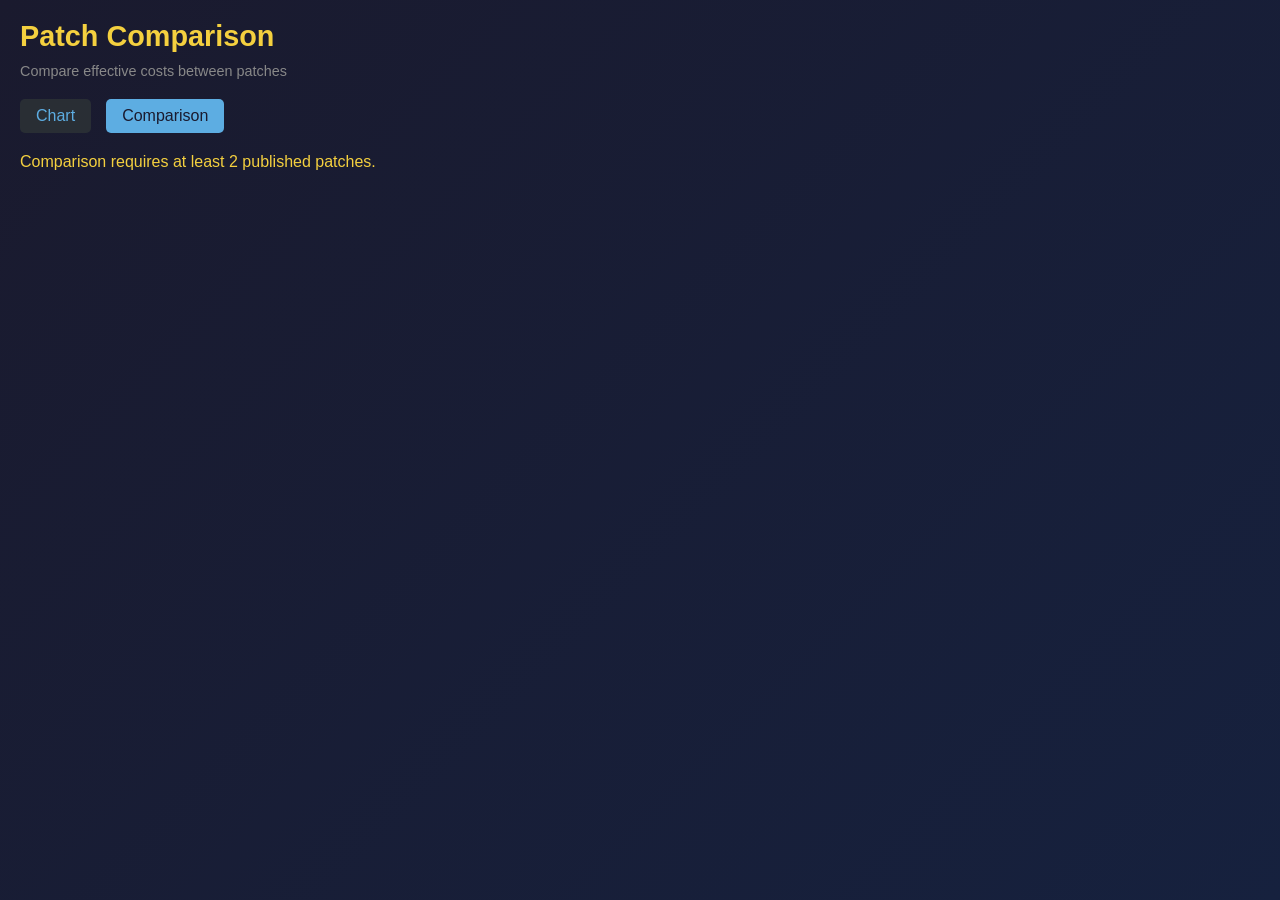
==== docs/comparison.html @ 4ae04c8a "init commit: 7.40c" ====
<!DOCTYPE html>
<html lang="en">
<head>
<meta charset="UTF-8">
<meta name="viewport" content="width=device-width, initial-scale=1.0">
<title>Patch Comparison - Dota 2 Item Analysis</title>
<style>
* { box-sizing: border-box; margin: 0; padding: 0; }
body {
    font-family: 'Segoe UI', Tahoma, Geneva, Verdana, sans-serif;
    background: linear-gradient(135deg, #1a1a2e 0%, #16213e 100%);
    color: #eee;
    min-height: 100vh;
    padding: 20px;
}
.container { max-width: 1400px; margin: 0 auto; }
h1 { color: #f4d03f; margin-bottom: 10px; font-size: 1.8em; }
.subtitle { color: #888; margin-bottom: 20px; font-size: 0.9em; }
a { color: #5dade2; text-decoration: none; }
a:hover { text-decoration: underline; }

/* Navigation */
.nav { margin-bottom: 20px; display: flex; gap: 15px; flex-wrap: wrap; align-items: center; }
.nav a {
    background: rgba(45, 52, 54, 0.8);
    padding: 8px 16px;
    border-radius: 5px;
    color: #5dade2;
    transition: background 0.2s;
}
.nav a:hover { background: rgba(93, 173, 226, 0.2); text-decoration: none; }
.nav a.active { background: #5dade2; color: #1a1a2e; }

/* Stats cards */
.stats-row {
    display: flex; gap: 15px; flex-wrap: wrap; margin-bottom: 20px;
}
.stat-card {
    background: rgba(45, 52, 54, 0.8);
    padding: 12px 20px; border-radius: 8px;
    border-left: 4px solid #5dade2;
}
.stat-card.overvalued { border-left-color: #27a95d; }
.stat-card.undervalued { border-left-color: #e74c3c; }
.stat-card.fair { border-left-color: #86cef3; }
.stat-value { font-size: 22px; font-weight: bold; }
.stat-label { font-size: 11px; color: #aaa; text-transform: uppercase; }

/* Tables */
.table-container { overflow-x: auto; margin-bottom: 20px; }
table { border-collapse: collapse; width: 100%; background: rgba(26, 26, 46, 0.9); }
th, td { padding: 10px 12px; text-align: left; border-bottom: 1px solid #333; }
th {
    background: #2d3436;
    color: #f4d03f;
    cursor: pointer;
    user-select: none;
    position: sticky;
    top: 0;
}
th:hover { background: #3d4446; }
th.sorted-asc::after { content: ' \25B2'; font-size: 0.7em; }
th.sorted-desc::after { content: ' \25BC'; font-size: 0.7em; }
tr:hover { background: rgba(93, 173, 226, 0.1); }
.text-muted { color: #888; font-size: 0.85em; }
.text-green { color: #27a95d; }
.text-red { color: #e74c3c; }
.text-yellow { color: #86cef3; }
.text-blue { color: #5dade2; }

/* Responsive */
@media (max-width: 768px) {
    h1 { font-size: 1.4em; }
    .stats-row { flex-direction: column; }
    th, td { padding: 8px; font-size: 0.9em; }
}

.controls {
    display: flex; gap: 15px; align-items: center; flex-wrap: wrap;
    margin-bottom: 20px;
}
.controls select {
    background: rgba(45, 52, 54, 0.8); color: #5dade2; border: 1px solid #555;
    padding: 8px 12px; border-radius: 5px; font-size: 1em; cursor: pointer;
}
.controls select:hover { background: rgba(93, 173, 226, 0.2); }
.controls button {
    background: #5dade2; color: #1a1a2e; border: none;
    padding: 8px 20px; border-radius: 5px; cursor: pointer;
    font-size: 1em; font-weight: bold;
}
.controls button:hover { background: #3498db; }
.controls label { color: #aaa; }
#message { color: #f4d03f; margin: 20px 0; }
</style>
</head>
<body>
<div class="container">
    <h1>Patch Comparison</h1>
    <p class="subtitle">Compare effective costs between patches</p>
    <div class="nav">
        <a href="index.html">Chart</a>
        <a href="comparison.html" class="active">Comparison</a>
    </div>

    <div id="content"></div>
</div>

<script src="patches.js"></script>
<script>
function init() {
    var el = document.getElementById('content');

    if (typeof PATCHES_LIST === 'undefined' || PATCHES_LIST.length < 2) {
        el.innerHTML = '<p id="message">Comparison requires at least 2 published patches.</p>';
        return;
    }

    var optionsA = '', optionsB = '';
    for (var i = PATCHES_LIST.length - 1; i >= 0; i--) {
        var selA = (i === PATCHES_LIST.length - 2) ? ' selected' : '';
        var selB = (i === PATCHES_LIST.length - 1) ? ' selected' : '';
        optionsA += '<option value="' + PATCHES_LIST[i] + '"' + selA + '>Patch ' + PATCHES_LIST[i] + '</option>';
        optionsB += '<option value="' + PATCHES_LIST[i] + '"' + selB + '>Patch ' + PATCHES_LIST[i] + '</option>';
    }

    el.innerHTML =
        '<div class="controls">' +
        '<label>Old:</label><select id="patchA">' + optionsA + '</select>' +
        '<label>New:</label><select id="patchB">' + optionsB + '</select>' +
        '<button onclick="compare()">Compare</button>' +
        '</div>' +
        '<div id="results"></div>';

    compare();
}

function loadPatchData(version) {
    return new Promise(function(resolve, reject) {
        var oldScript = document.getElementById('patchDataScript');
        if (oldScript) oldScript.remove();

        var script = document.createElement('script');
        script.id = 'patchDataScript';
        script.src = 'patch_' + version + '/data.js';
        script.onload = function() {
            resolve(structuredClone(window.PATCH_DATA));
        };
        script.onerror = function() {
            reject(new Error('Failed to load patch ' + version));
        };
        document.head.appendChild(script);
    });
}

async function compare() {
    var patchA = document.getElementById('patchA').value;
    var patchB = document.getElementById('patchB').value;
    var results = document.getElementById('results');

    if (patchA === patchB) {
        results.innerHTML = '<p id="message">Select two different patches to compare.</p>';
        return;
    }

    results.innerHTML = '<p id="message">Loading...</p>';

    try {
        var dataA = await loadPatchData(patchA);
        var dataB = await loadPatchData(patchB);
    } catch (e) {
        results.innerHTML = '<p id="message">Error: ' + e.message + '</p>';
        return;
    }

    var mapA = {};
    dataA.items.forEach(function(item) { mapA[item.id] = item; });
    var mapB = {};
    dataB.items.forEach(function(item) { mapB[item.id] = item; });

    var allIds = new Set([...Object.keys(mapA), ...Object.keys(mapB)]);

    var rows = [];
    allIds.forEach(function(id) {
        var a = mapA[id];
        var b = mapB[id];
        var row = { id: id };

        if (a && b) {
            row.name = b.name;
            row.effOld = a.effective_cost;
            row.effNew = b.effective_cost;
            row.realOld = a.real_cost;
            row.realNew = b.real_cost;
            row.changePct = b.effective_cost !== 0
                ? ((b.effective_cost - a.effective_cost) / b.effective_cost) * 100
                : 0;
            row.status = 'both';
        } else if (b) {
            row.name = b.name;
            row.effNew = b.effective_cost;
            row.realNew = b.real_cost;
            row.changePct = 0;
            row.status = 'new';
        } else {
            row.name = a.name;
            row.effOld = a.effective_cost;
            row.realOld = a.real_cost;
            row.changePct = 0;
            row.status = 'removed';
        }

        rows.push(row);
    });

    rows.sort(function(a, b) { return Math.abs(b.changePct) - Math.abs(a.changePct); });

    var html = '<div class="table-container"><table>';
    html += '<thead><tr>' +
        '<th>Item</th>' +
        '<th>Change %</th>' +
        '<th>Eff. Cost (' + patchA + ')</th>' +
        '<th>Eff. Cost (' + patchB + ')</th>' +
        '<th>Real Cost (' + patchA + ')</th>' +
        '<th>Real Cost (' + patchB + ')</th>' +
        '</tr></thead><tbody>';

    rows.forEach(function(row) {
        var changeStr, changeClass;
        if (row.status === 'new') {
            changeStr = 'NEW';
            changeClass = 'text-blue';
        } else if (row.status === 'removed') {
            changeStr = 'REMOVED';
            changeClass = 'text-muted';
        } else {
            changeStr = (row.changePct >= 0 ? '+' : '') + row.changePct.toFixed(1) + '%';
            changeClass = row.changePct > 0 ? 'text-green' : (row.changePct < 0 ? 'text-red' : '');
        }

        html += '<tr>';
        html += '<td>' + row.name + '</td>';
        html += '<td class="' + changeClass + '">' + changeStr + '</td>';
        html += '<td>' + (row.effOld != null ? row.effOld.toFixed(1) : '-') + '</td>';
        html += '<td>' + (row.effNew != null ? row.effNew.toFixed(1) : '-') + '</td>';
        html += '<td>' + (row.realOld != null ? row.realOld : '-') + '</td>';
        html += '<td>' + (row.realNew != null ? row.realNew : '-') + '</td>';
        html += '</tr>';
    });

    html += '</tbody></table></div>';

    var changed = rows.filter(function(r) { return r.status === 'both' && Math.abs(r.changePct) > 0.05; }).length;
    var added = rows.filter(function(r) { return r.status === 'new'; }).length;
    var removed = rows.filter(function(r) { return r.status === 'removed'; }).length;

    var summary = '<div class="stats-row">';
    summary += '<div class="stat-card"><div class="stat-value">' + rows.length + '</div><div class="stat-label">Total Items</div></div>';
    summary += '<div class="stat-card"><div class="stat-value">' + changed + '</div><div class="stat-label">Changed</div></div>';
    if (added > 0) summary += '<div class="stat-card"><div class="stat-value">' + added + '</div><div class="stat-label">New</div></div>';
    if (removed > 0) summary += '<div class="stat-card"><div class="stat-value">' + removed + '</div><div class="stat-label">Removed</div></div>';
    summary += '</div>';

    results.innerHTML = summary + html;
}

init();
</script>
</body>
</html>
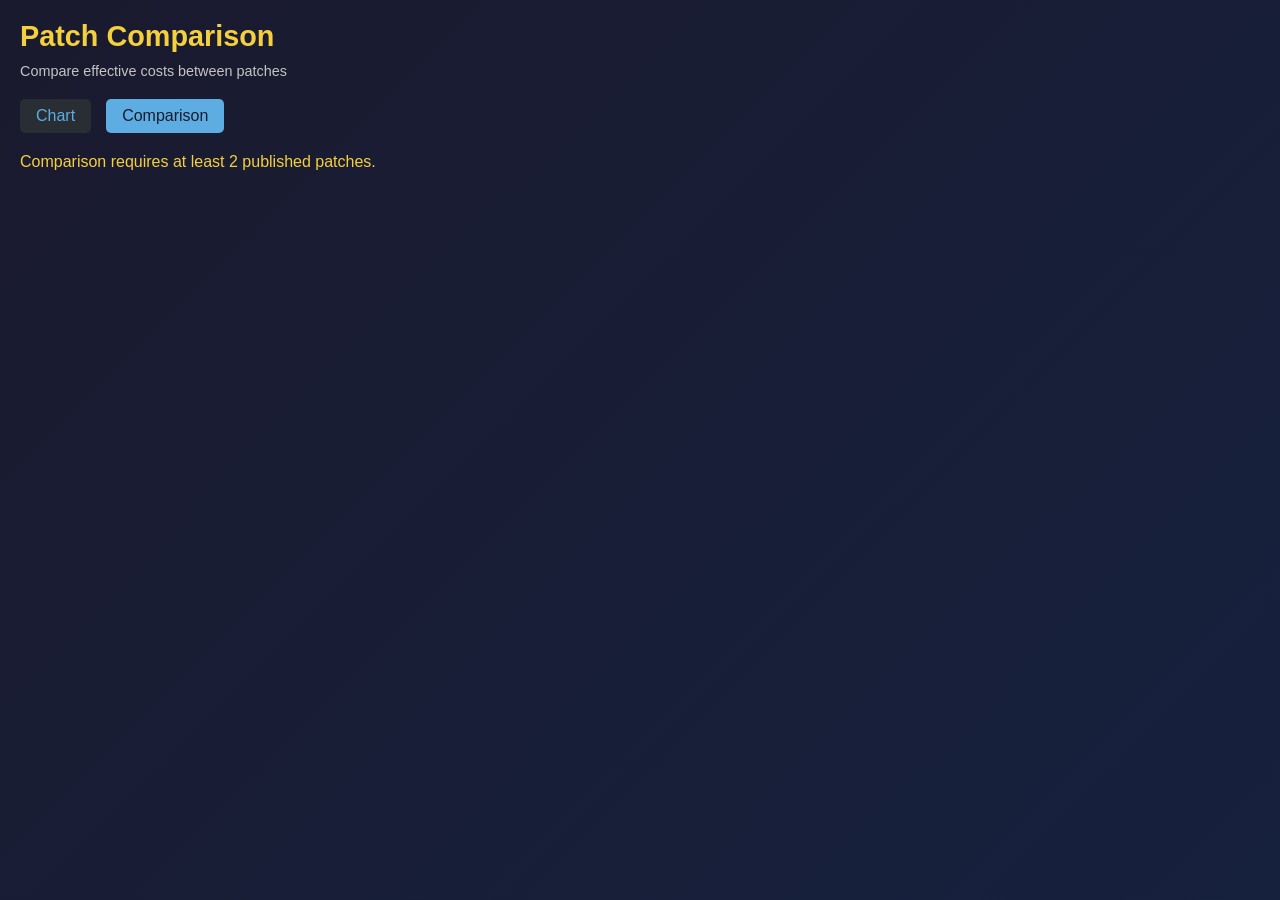
==== commit 3a8d8601: "improve axioms table" ====
--- a/docs/comparison.html
+++ b/docs/comparison.html
@@ -15,7 +15,7 @@
 }
 .container { max-width: 1400px; margin: 0 auto; }
 h1 { color: #f4d03f; margin-bottom: 10px; font-size: 1.8em; }
-.subtitle { color: #888; margin-bottom: 20px; font-size: 0.9em; }
+.subtitle { color: #c4c4c4; margin-bottom: 20px; font-size: 0.9em; }
 a { color: #5dade2; text-decoration: none; }
 a:hover { text-decoration: underline; }
 
@@ -62,7 +62,7 @@
 th.sorted-asc::after { content: ' \25B2'; font-size: 0.7em; }
 th.sorted-desc::after { content: ' \25BC'; font-size: 0.7em; }
 tr:hover { background: rgba(93, 173, 226, 0.1); }
-.text-muted { color: #888; font-size: 0.85em; }
+.text-muted { color: #c4c4c4; font-size: 0.85em; }
 .text-green { color: #27a95d; }
 .text-red { color: #e74c3c; }
 .text-yellow { color: #86cef3; }
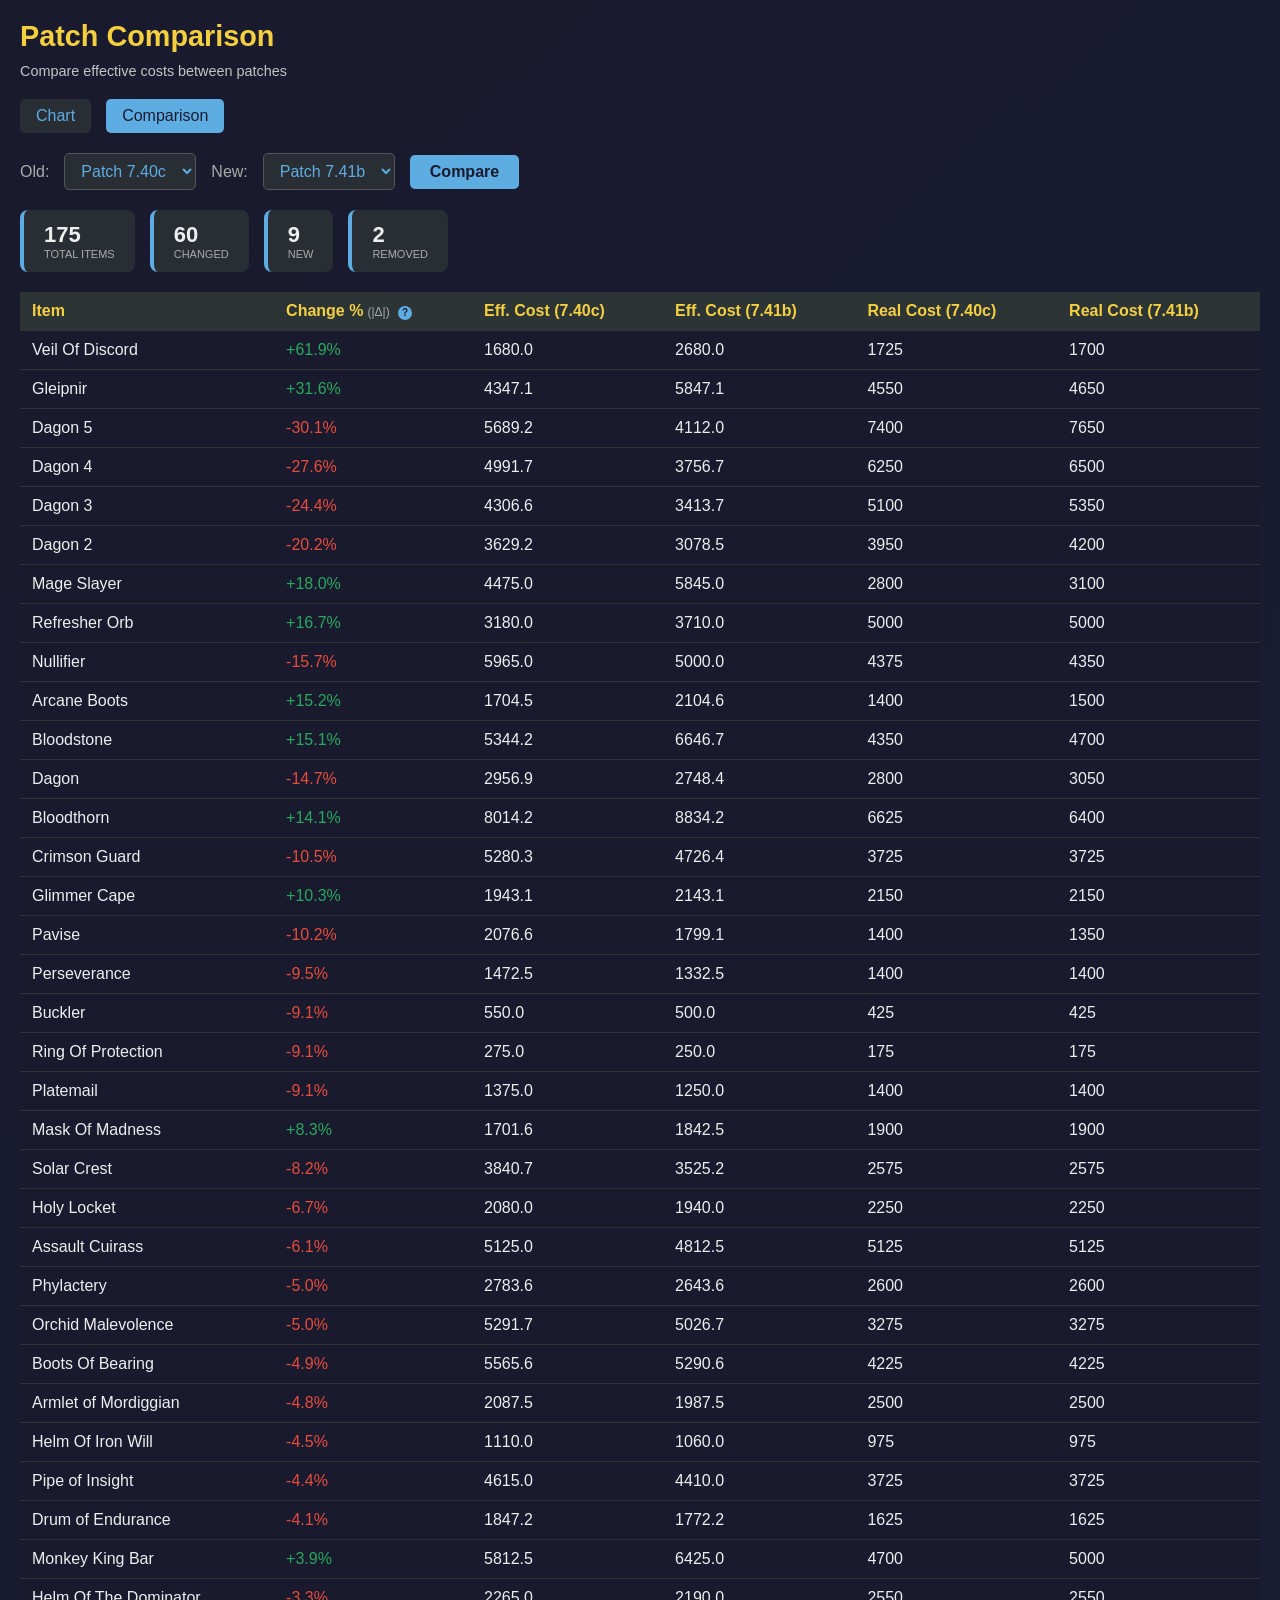
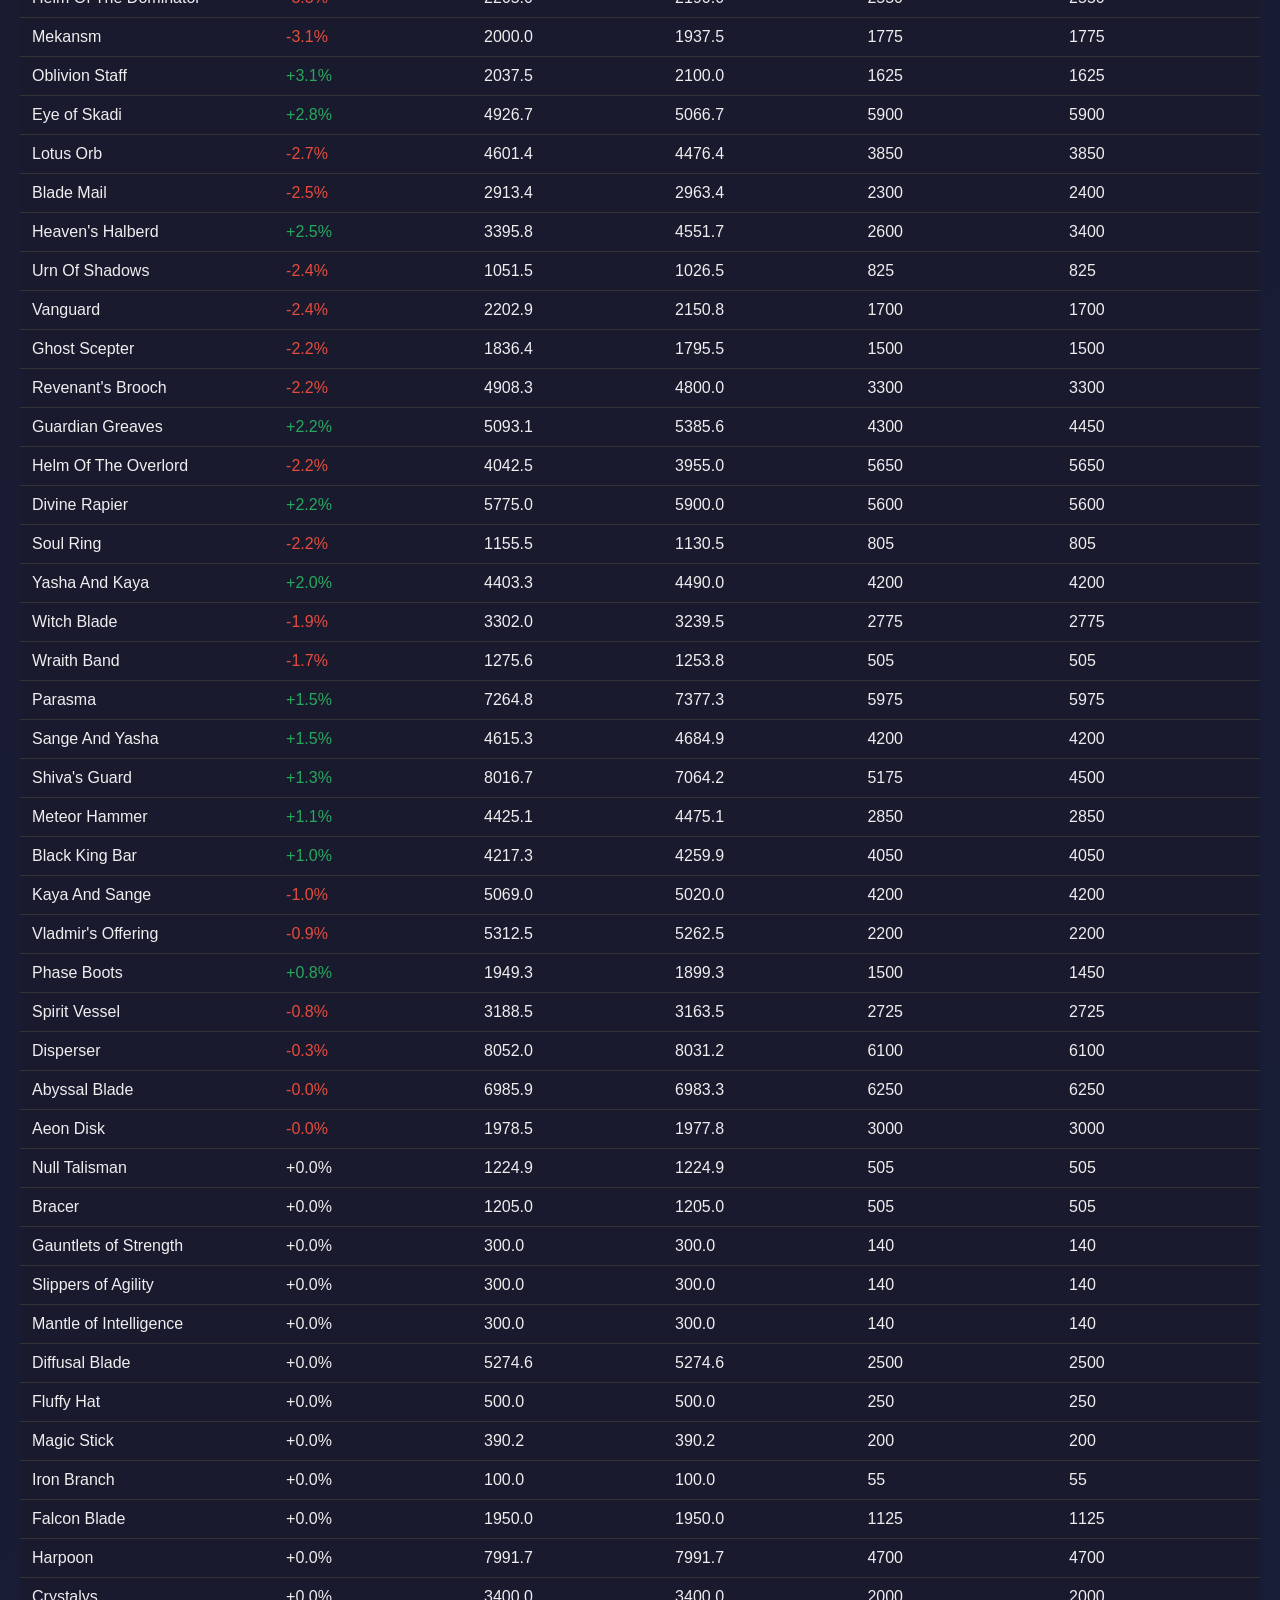
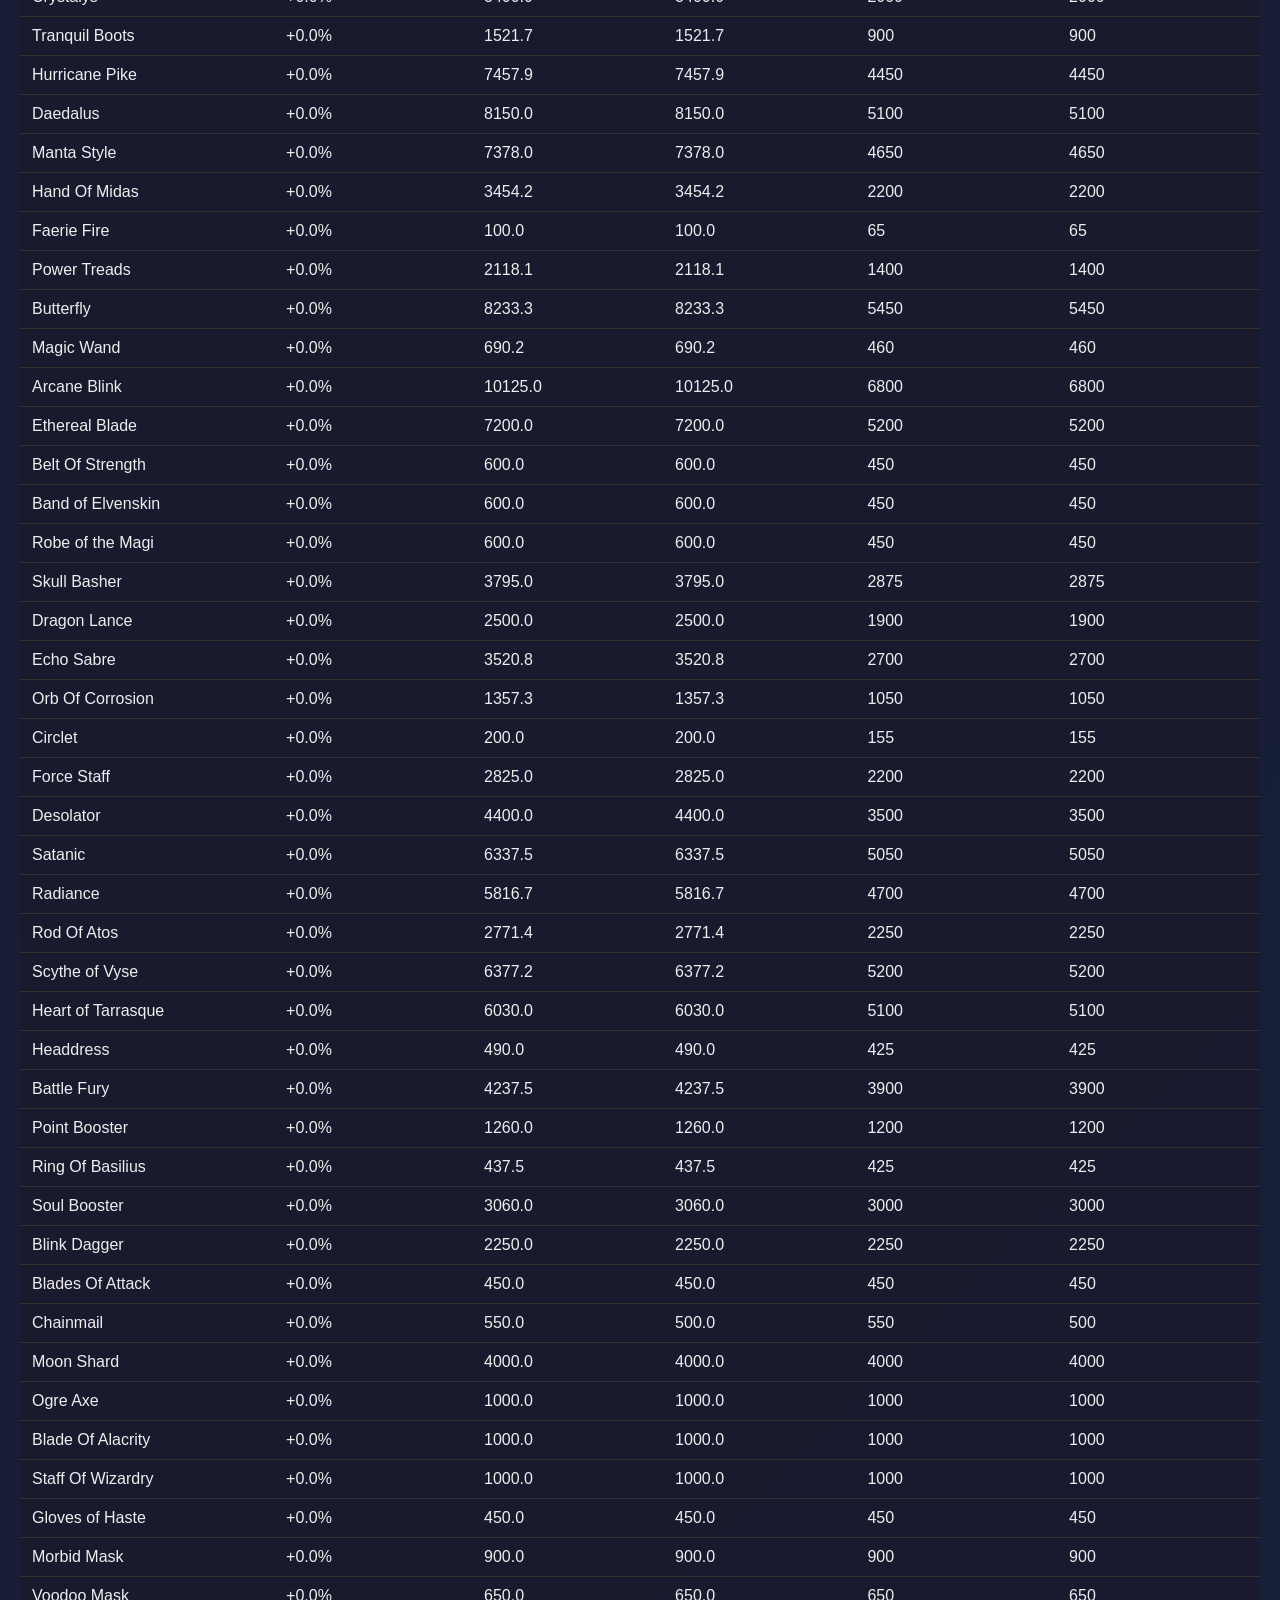
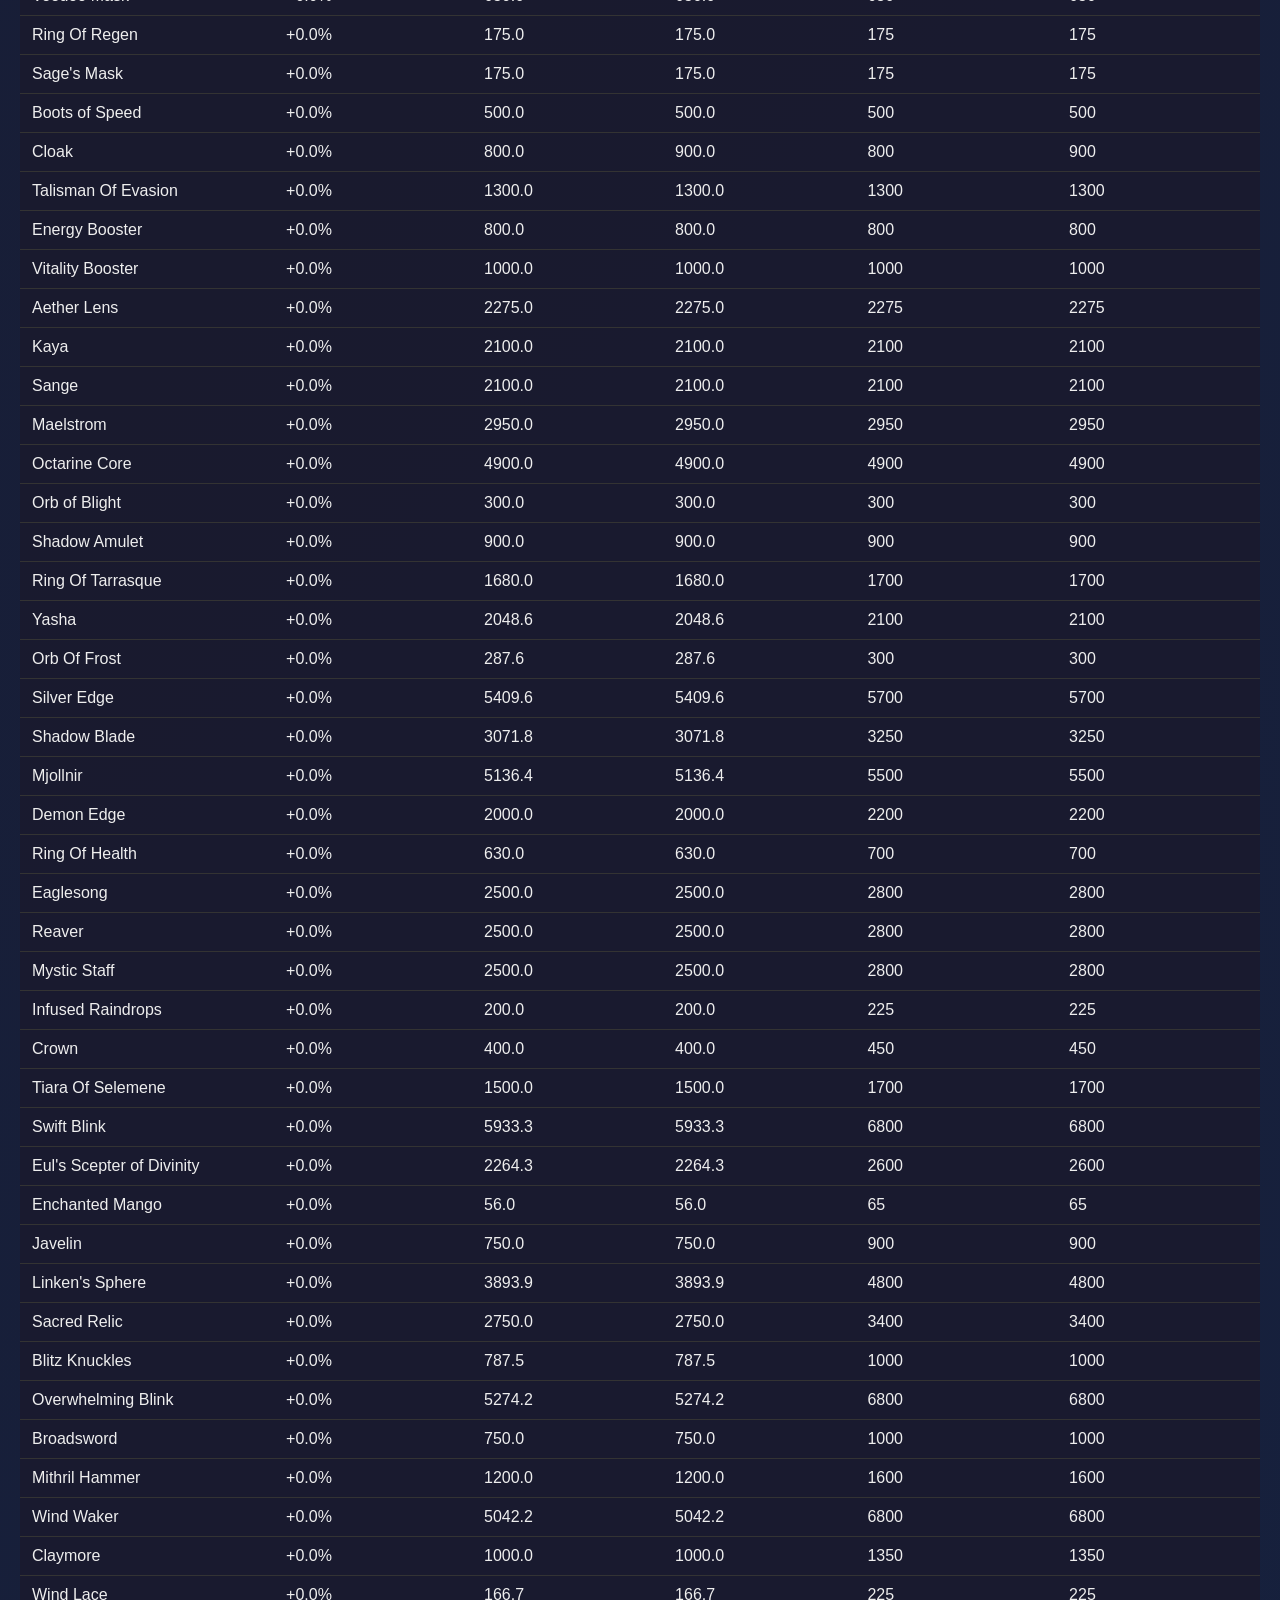
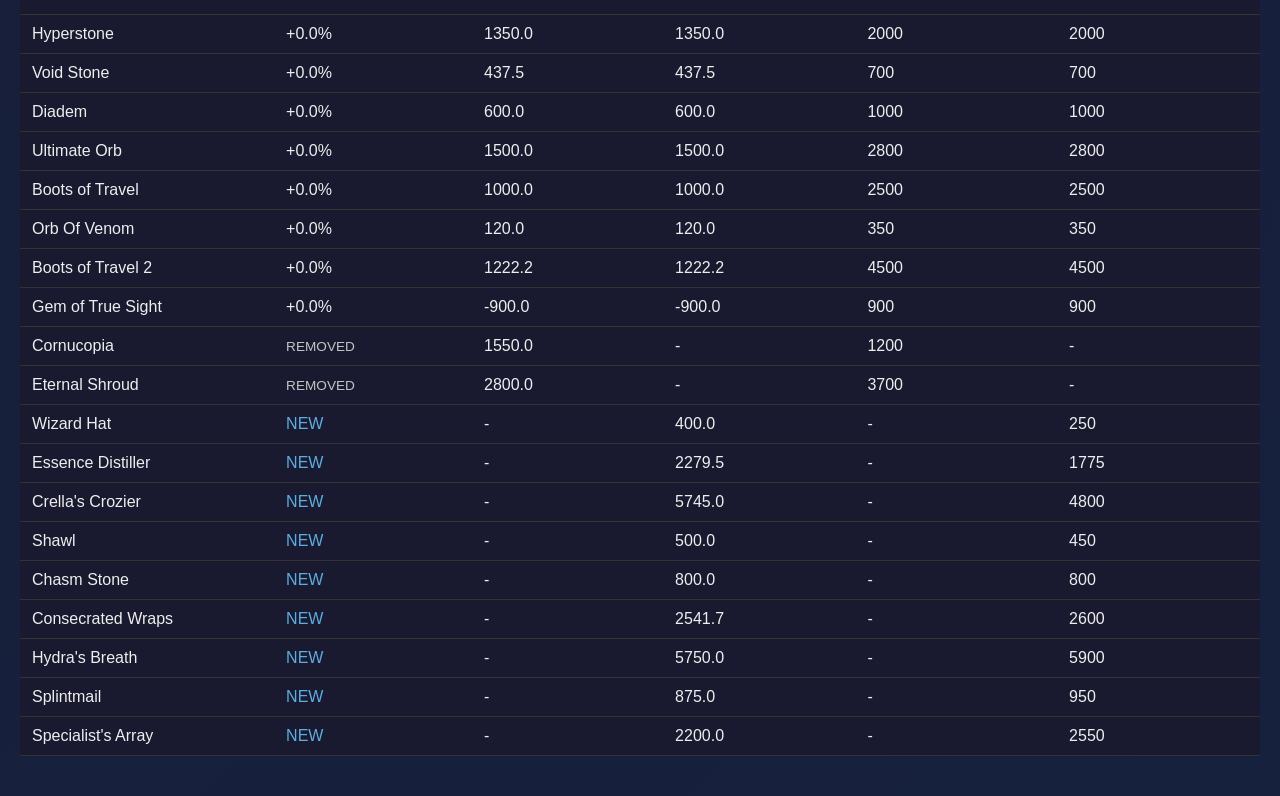
==== commit 57ba45f7: "7.41b" ====
--- a/docs/comparison.html
+++ b/docs/comparison.html
@@ -92,6 +92,12 @@
 .controls button:hover { background: #3498db; }
 .controls label { color: #aaa; }
 #message { color: #f4d03f; margin: 20px 0; }
+.help-icon {
+    display: inline-block; width: 14px; height: 14px; line-height: 14px;
+    text-align: center; border-radius: 50%; background: #5dade2; color: #1a1a2e;
+    font-size: 10px; font-weight: bold; cursor: help; margin-left: 4px;
+}
+th .sort-mode { font-size: 0.75em; color: #aaa; font-weight: normal; margin-left: 4px; }
 </style>
 </head>
 <body>
@@ -192,47 +198,115 @@
             row.effNew = b.effective_cost;
             row.realOld = a.real_cost;
             row.realNew = b.real_cost;
-            row.changePct = b.effective_cost !== 0
-                ? ((b.effective_cost - a.effective_cost) / b.effective_cost) * 100
-                : 0;
+            // Efficiency ratio per patch: how "overvalued" the item is vs its gold cost.
+            // Metric: (ratioB / ratioA - 1) * 100  (relative change of the ratio from A to B)
+            var ratioA = a.real_cost ? a.effective_cost / a.real_cost : null;
+            var ratioB = b.real_cost ? b.effective_cost / b.real_cost : null;
+            row.ratioOld = ratioA;
+            row.ratioNew = ratioB;
+            row.changePct = (ratioA && ratioB) ? ((ratioB / ratioA) - 1) * 100 : null;
             row.status = 'both';
         } else if (b) {
             row.name = b.name;
             row.effNew = b.effective_cost;
             row.realNew = b.real_cost;
-            row.changePct = 0;
+            row.ratioNew = b.real_cost ? b.effective_cost / b.real_cost : null;
+            row.changePct = null;
             row.status = 'new';
         } else {
             row.name = a.name;
             row.effOld = a.effective_cost;
             row.realOld = a.real_cost;
-            row.changePct = 0;
+            row.ratioOld = a.real_cost ? a.effective_cost / a.real_cost : null;
+            row.changePct = null;
             row.status = 'removed';
         }
 
         rows.push(row);
     });
 
-    rows.sort(function(a, b) { return Math.abs(b.changePct) - Math.abs(a.changePct); });
-
-    var html = '<div class="table-container"><table>';
-    html += '<thead><tr>' +
-        '<th>Item</th>' +
-        '<th>Change %</th>' +
-        '<th>Eff. Cost (' + patchA + ')</th>' +
-        '<th>Eff. Cost (' + patchB + ')</th>' +
-        '<th>Real Cost (' + patchA + ')</th>' +
-        '<th>Real Cost (' + patchB + ')</th>' +
-        '</tr></thead><tbody>';
-
-    rows.forEach(function(row) {
+    window._rows = rows;
+    window._patchA = patchA;
+    window._patchB = patchB;
+    // Sort state: key in name|changePct|effOld|effNew|realOld|realNew; mode in asc|desc|abs
+    window._sort = { key: 'changePct', mode: 'abs' };
+
+    renderResults();
+}
+
+function sortRows(rows, state) {
+    var key = state.key, mode = state.mode;
+    var nullsLast = function(v) { return v == null; };
+    var compare = function(a, b) {
+        var va = a[key], vb = b[key];
+        if (nullsLast(va) && nullsLast(vb)) return 0;
+        if (nullsLast(va)) return 1;
+        if (nullsLast(vb)) return -1;
+        if (mode === 'abs') return Math.abs(vb) - Math.abs(va);
+        if (typeof va === 'string') {
+            return mode === 'asc' ? va.localeCompare(vb) : vb.localeCompare(va);
+        }
+        return mode === 'asc' ? va - vb : vb - va;
+    };
+    return rows.slice().sort(compare);
+}
+
+function onHeaderClick(key) {
+    var s = window._sort;
+    if (key === 'changePct') {
+        // Cycle: abs -> desc -> asc -> abs
+        if (s.key !== key) { s.key = key; s.mode = 'abs'; }
+        else if (s.mode === 'abs') s.mode = 'desc';
+        else if (s.mode === 'desc') s.mode = 'asc';
+        else s.mode = 'abs';
+    } else {
+        if (s.key !== key) { s.key = key; s.mode = 'asc'; }
+        else s.mode = (s.mode === 'asc') ? 'desc' : 'asc';
+    }
+    renderResults();
+}
+
+function renderResults() {
+    var results = document.getElementById('results');
+    var rows = window._rows;
+    var patchA = window._patchA, patchB = window._patchB;
+    var sorted = sortRows(rows, window._sort);
+
+    var formulaTip = 'Change % = (ratio_new / ratio_old − 1) × 100, where ratio = effective_cost / real_cost.\n'
+        + 'Shows how the over/undervaluation of the item shifted between patches.\n'
+        + 'Positive = item became relatively more overvalued in the new patch.';
+
+    var cols = [
+        { key: 'name',     label: 'Item' },
+        { key: 'changePct',label: 'Change %', tip: formulaTip },
+        { key: 'effOld',   label: 'Eff. Cost (' + patchA + ')' },
+        { key: 'effNew',   label: 'Eff. Cost (' + patchB + ')' },
+        { key: 'realOld',  label: 'Real Cost (' + patchA + ')' },
+        { key: 'realNew',  label: 'Real Cost (' + patchB + ')' }
+    ];
+
+    var html = '<div class="table-container"><table><thead><tr>';
+    cols.forEach(function(c) {
+        var cls = '';
+        var modeLabel = '';
+        if (window._sort.key === c.key) {
+            if (window._sort.mode === 'asc') cls = 'sorted-asc';
+            else if (window._sort.mode === 'desc') cls = 'sorted-desc';
+            else if (window._sort.mode === 'abs') modeLabel = '<span class="sort-mode">(|Δ|)</span>';
+        }
+        var tip = c.tip ? ' <span class="help-icon" title="' + c.tip.replace(/"/g, '&quot;') + '">?</span>' : '';
+        html += '<th class="' + cls + '" onclick="onHeaderClick(\'' + c.key + '\')">' + c.label + modeLabel + tip + '</th>';
+    });
+    html += '</tr></thead><tbody>';
+
+    sorted.forEach(function(row) {
         var changeStr, changeClass;
         if (row.status === 'new') {
-            changeStr = 'NEW';
-            changeClass = 'text-blue';
+            changeStr = 'NEW'; changeClass = 'text-blue';
         } else if (row.status === 'removed') {
-            changeStr = 'REMOVED';
-            changeClass = 'text-muted';
+            changeStr = 'REMOVED'; changeClass = 'text-muted';
+        } else if (row.changePct == null) {
+            changeStr = '-'; changeClass = 'text-muted';
         } else {
             changeStr = (row.changePct >= 0 ? '+' : '') + row.changePct.toFixed(1) + '%';
             changeClass = row.changePct > 0 ? 'text-green' : (row.changePct < 0 ? 'text-red' : '');
@@ -247,10 +321,9 @@
         html += '<td>' + (row.realNew != null ? row.realNew : '-') + '</td>';
         html += '</tr>';
     });
-
     html += '</tbody></table></div>';
 
-    var changed = rows.filter(function(r) { return r.status === 'both' && Math.abs(r.changePct) > 0.05; }).length;
+    var changed = rows.filter(function(r) { return r.status === 'both' && r.changePct != null && Math.abs(r.changePct) > 0.05; }).length;
     var added = rows.filter(function(r) { return r.status === 'new'; }).length;
     var removed = rows.filter(function(r) { return r.status === 'removed'; }).length;
 
